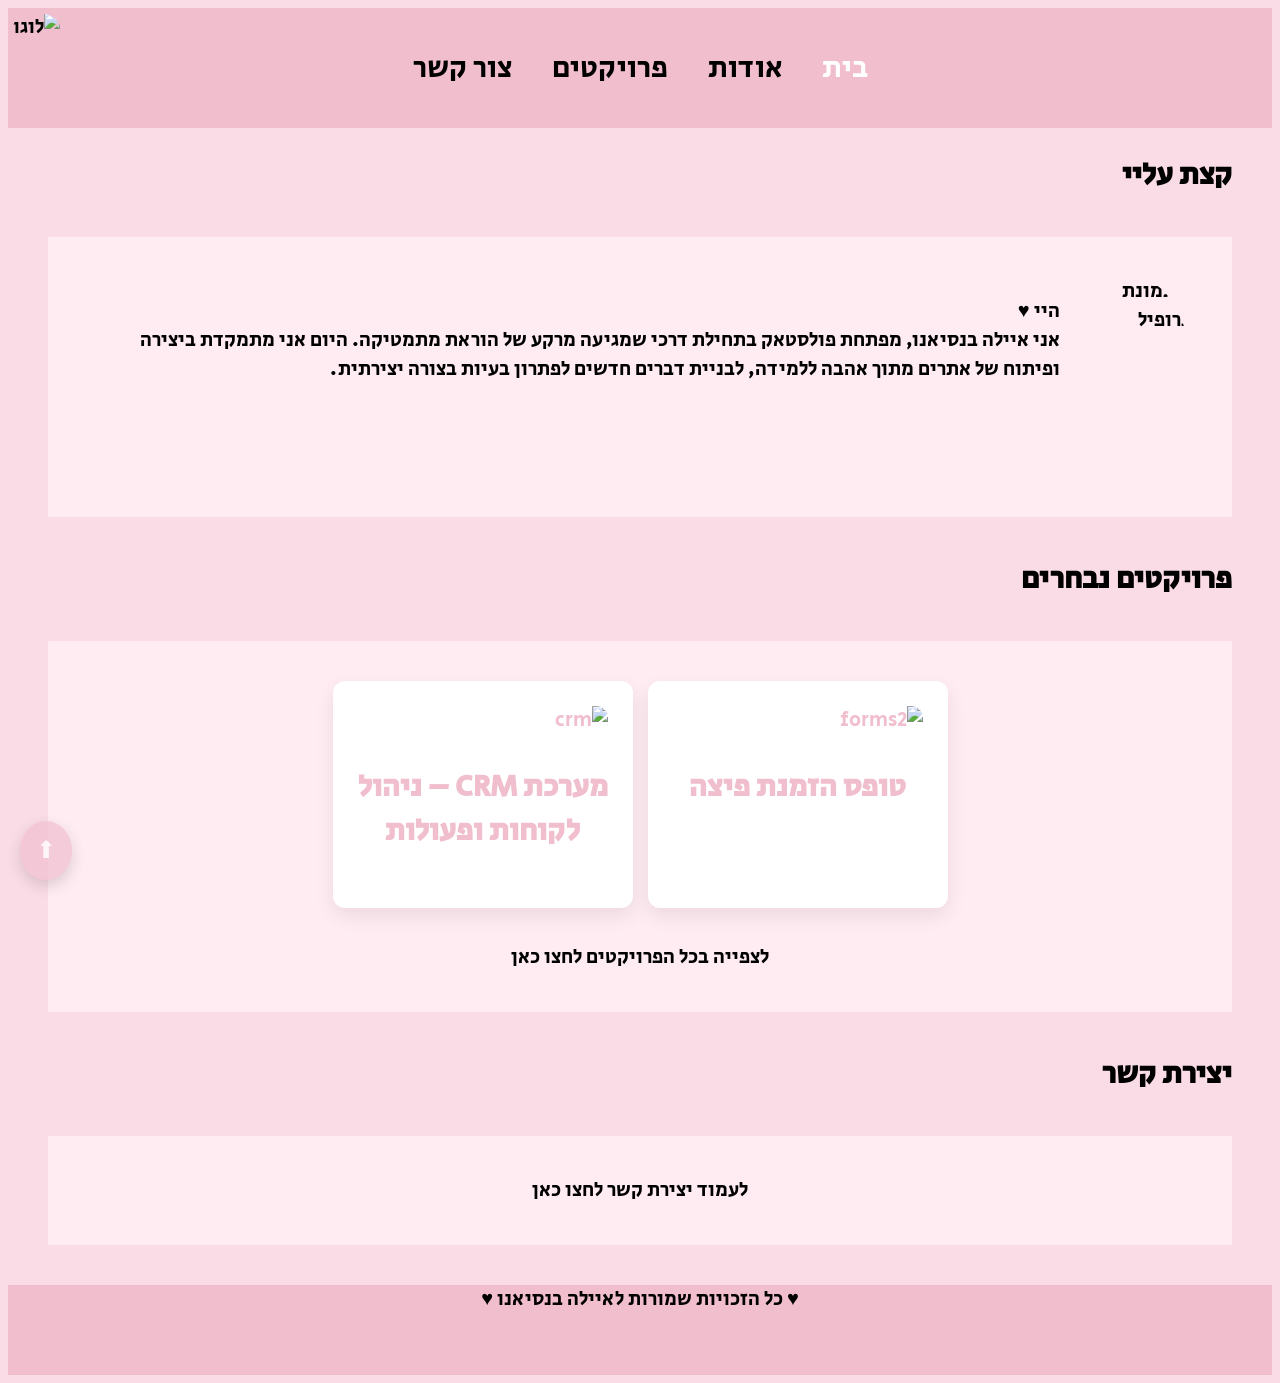
==== practice/index.html @ 22125633 "project" ====
<!DOCTYPE html>
<html lang="en">
<head>
    <meta charset="UTF-8">
    <meta name="viewport" content="width=device-width, initial-scale=1.0">
    <title>portfolio</title>
    <link rel="stylesheet" href="style.css">
</head>
<body id="top">
    <header>
        <input type="checkbox" id="menu-toggle">
        <label for="menu-toggle" class="menu-icon">☰</label>

        <nav class="main-nav">
            <ul>
                <li><a href="http://127.0.0.1:5500/practice/index.html" class="Current-page">בית</a></li>
                <li><a href="http://127.0.0.1:5500/practice/aboutpage.html">אודות</a></li>
                <li><a href="http://127.0.0.1:5500/practice/projectspage.html">פרויקטים</a></li>
                <li><a href="http://127.0.0.1:5500/practice/contactpage.html">צור קשר</a></li>
            </ul>
        </nav>
        <div class="logo">
            <img src="./media/logo.png" alt="לוגו">
        </div>
    </header>

    <main>

        <section>
            <h2>קצת עליי</h2>
            <div class="about-section section ">
                <img src="./media/logo.png" alt="תמונת פרופיל"> 
                <p>
                היי ♥
                <br>
                אני איילה בנסיאנו, 
                מפתחת פולסטאק בתחילת דרכי שמגיעה מרקע של הוראת מתמטיקה. 
                היום אני מתמקדת ביצירה ופיתוח של אתרים 
                מתוך אהבה ללמידה, לבניית דברים חדשים לפתרון בעיות בצורה יצירתית.
                </p>
            </div>
        </section>

        <section>
            <h2>פרויקטים נבחרים</h2>
            <div class="projects-section section">
                <div class="project-card">
                <a href="http://127.0.0.1:5500/lessons/lesson3/forms.html">
                    <img src="./media/forms2.JPG" alt="forms2">
                    <h3>טופס הזמנת פיצה</h3>
                </a>
                </div>

                <div class="project-card">
                <a href="http://127.0.0.1:5500/lessons/lesson9/crm.html">
                        <img src="./media/crm.JPG" alt="crm">
                    <h3>מערכת CRM – ניהול לקוחות ופעולות</h3>
                </a>
                </div>

                <a href="http://127.0.0.1:5500/practice/projectspage.html" class="link-to-projectspage">לצפייה בכל הפרויקטים לחצו כאן</a>
            </div>
        </section>
        
        <section>
            <h2>יצירת קשר</h2>
            <div class="contact-section section">
                <a href="http://127.0.0.1:5500/practice/contactpage.html">לעמוד יצירת קשר לחצו כאן</a>
            </div>
        </section>
    </main>
  

<footer>
        <p>♥ כל הזכויות שמורות לאיילה בנסיאנו ♥
        </p>
</footer>

<a href="#top" class="back-to-top">⬆</a>

</body>
</html>
---- practice/style.css ----
@import url('https://fonts.googleapis.com/css2?family=Secular+One&display=swap');

html {
    scroll-behavior: smooth;
}

body {
    direction: rtl;
    background-color: rgb(250, 220, 230);
    color: black;
    font-size: 20px;
    font-family: "Secular One", sans-serif;
}

a {
    text-decoration: none;
    color: black;
    font-size: 20px;
}

header {
    display: flex;
    justify-content: center; 
    align-items: center;
    position: relative;
    height: 120px;
    background-color: rgb(240, 190, 205);
}

nav ul {
    display: flex;
    gap: 40px;
    list-style: none;
    margin: 0;
    padding: 0;
}

nav a {
    font-size: 30px;
}

.Current-page {
    color: white;
}

.logo {
    position: absolute;
    left: 5px;
    top: 5px;
}

.logo img {
    width: 110px;
    border-radius: 50%;
}

#menu-toggle {
    display: none;
}

.menu-icon {
    display: none;
    user-select: none;

}

.main-nav ul {
    list-style: none;
    display: flex;
    gap: 40px;
    justify-content: center;
}

h1 {
    font-size: 40px;
    text-align: center;
    padding-top: 40px;
}

h2 {
    font-size: 30px;
    margin-right: 40px;
}

h3 {
    font-size: 30px;
    text-align: center;

}

h4 {
    font-size: 28px;
}

.about-section {
    display: flex;
    justify-content: center;
    gap: 15px;
    background-color: rgb(255, 235, 242);
    padding: 40px;
    margin: 40px;
}
.about-section img {
    width: 200px;
    height: 200px;
    border-radius: 50%;
}

.skills-section {
    display: flex;
    flex-wrap: wrap;
    justify-content: center;
    gap: 40px;
    background-color: rgb(255, 235, 242);
    padding: 40px;
    margin: 40px;
}

.skill-card {
    width: 250px;
    background-color: white;
    padding: 25px;
    border-radius: 12px;
    box-shadow: 0 8px 20px rgba(0,0,0,0.08);
}

.skill-card:hover {
    transform: translateY(-5px);
    box-shadow: 0 12px 28px rgba(0,0,0,0.15);
}

.skill-card h3 {
    margin-bottom: 10px;
    color: rgb(240, 190, 205);
}

.skill-card li {
    font-size: 16px;
}

.projects-section {
    display: flex;
    flex-wrap: wrap;
    justify-content: center;
    gap: 15px;
    background-color: rgb(255, 235, 242);
    padding: 40px;
    margin: 40px;
}

.project-card {
    width: 250px;
    background-color: white;
    padding: 25px;
    border-radius: 12px;
    box-shadow: 0 8px 20px rgba(0,0,0,0.08);
}

.project-card:hover {
    transform: translateY(-5px);
    box-shadow: 0 12px 28px rgba(0,0,0,0.15);
}

.project-card img {
    width: 100%;
    height: 250px;
    border-radius: 12px;
}

.project-card a {
    margin-bottom: 10px;
    color: rgb(240, 190, 205); 
}

.link-to-projectspage {
    width: 100%;
    text-align: center;
    margin-top: 20px;
}

.contact-section {
    background-color: rgb(255, 235, 242);
    padding: 40px;
    margin: 40px;
    text-align: center;
}

.contact-form {
    border: 5px dashed rgb(240, 190, 205);
    width: 400px;
    max-width: 90%;
    margin: 0 auto;
    margin-top: 40px;
    padding: 70px 10px;
    background-color: rgb(255, 241, 246);
    color: rgb(240, 190, 205);
}

.contact-form input ,.contact-form textarea {
    width: 60%;
    border-radius: 4px;
    margin: 10px 0;
    padding: 10px;
    border: 3px solid rgb(240, 190, 205);
    font-size: 16px;
    box-sizing: border-box;
    font-family: "Secular One", sans-serif;
}

button {
    width: 20%;
    font-size: 18px;
    padding: 8px;
    background-color: rgb(240, 190, 205);
    color: white;
    border: 0;
    border-radius: 5px;
}

.contact-icons {
    list-style: none;
    display: flex;
    justify-content: center;
    gap: 30px;
    padding: 30px 0;
}

footer {
    height: 90px;
    width: 100%;
    background-color: rgb(240, 190, 205);
    color: black;
    text-align: center;
    font-size: 20px;
}

.back-to-top {
    position: fixed;
    bottom: 20px;
    left: 20px;
    background-color: rgb(240, 190, 205);
    color: white;
    padding: 12px 16px;
    border-radius: 50%;
    text-decoration: none;
    font-size: 24px;
    box-shadow: 0 6px 16px rgba(0,0,0,0.2);
    opacity: 0.7;
    transition: background-color 0.3s, transform 0.3s, opacity 0.3s;
    z-index: 1000;
}

.back-to-top:hover {
    background-color: rgb(220, 160, 185);
    transform: translateY(-3px);
    opacity: 1;
}


@media (max-width: 768px) {

.menu-icon {
    display: block;
    font-size: 30px;
    cursor: pointer;
    position: absolute;
    right: 20px;
    top: 20px;
    z-index: 1001;
}

.main-nav {
    position: fixed;
    top: 0;
    right: -250px;
    width: 250px;
    height: 100vh;
    background-color: rgb(240, 190, 205);
    transition: right 0.3s ease;
}

.main-nav ul {
    flex-direction: column;
    padding: 80px 20px;
    gap: 25px;
}

#menu-toggle:checked + .menu-icon + .main-nav {
    right: 0;
}

.section {
    margin-left: 0;
    margin-right: 0;
}

h1,h2 {
    margin-right: 0;
    text-align: center;
}

.about-section {
    flex-wrap: wrap;
}
}
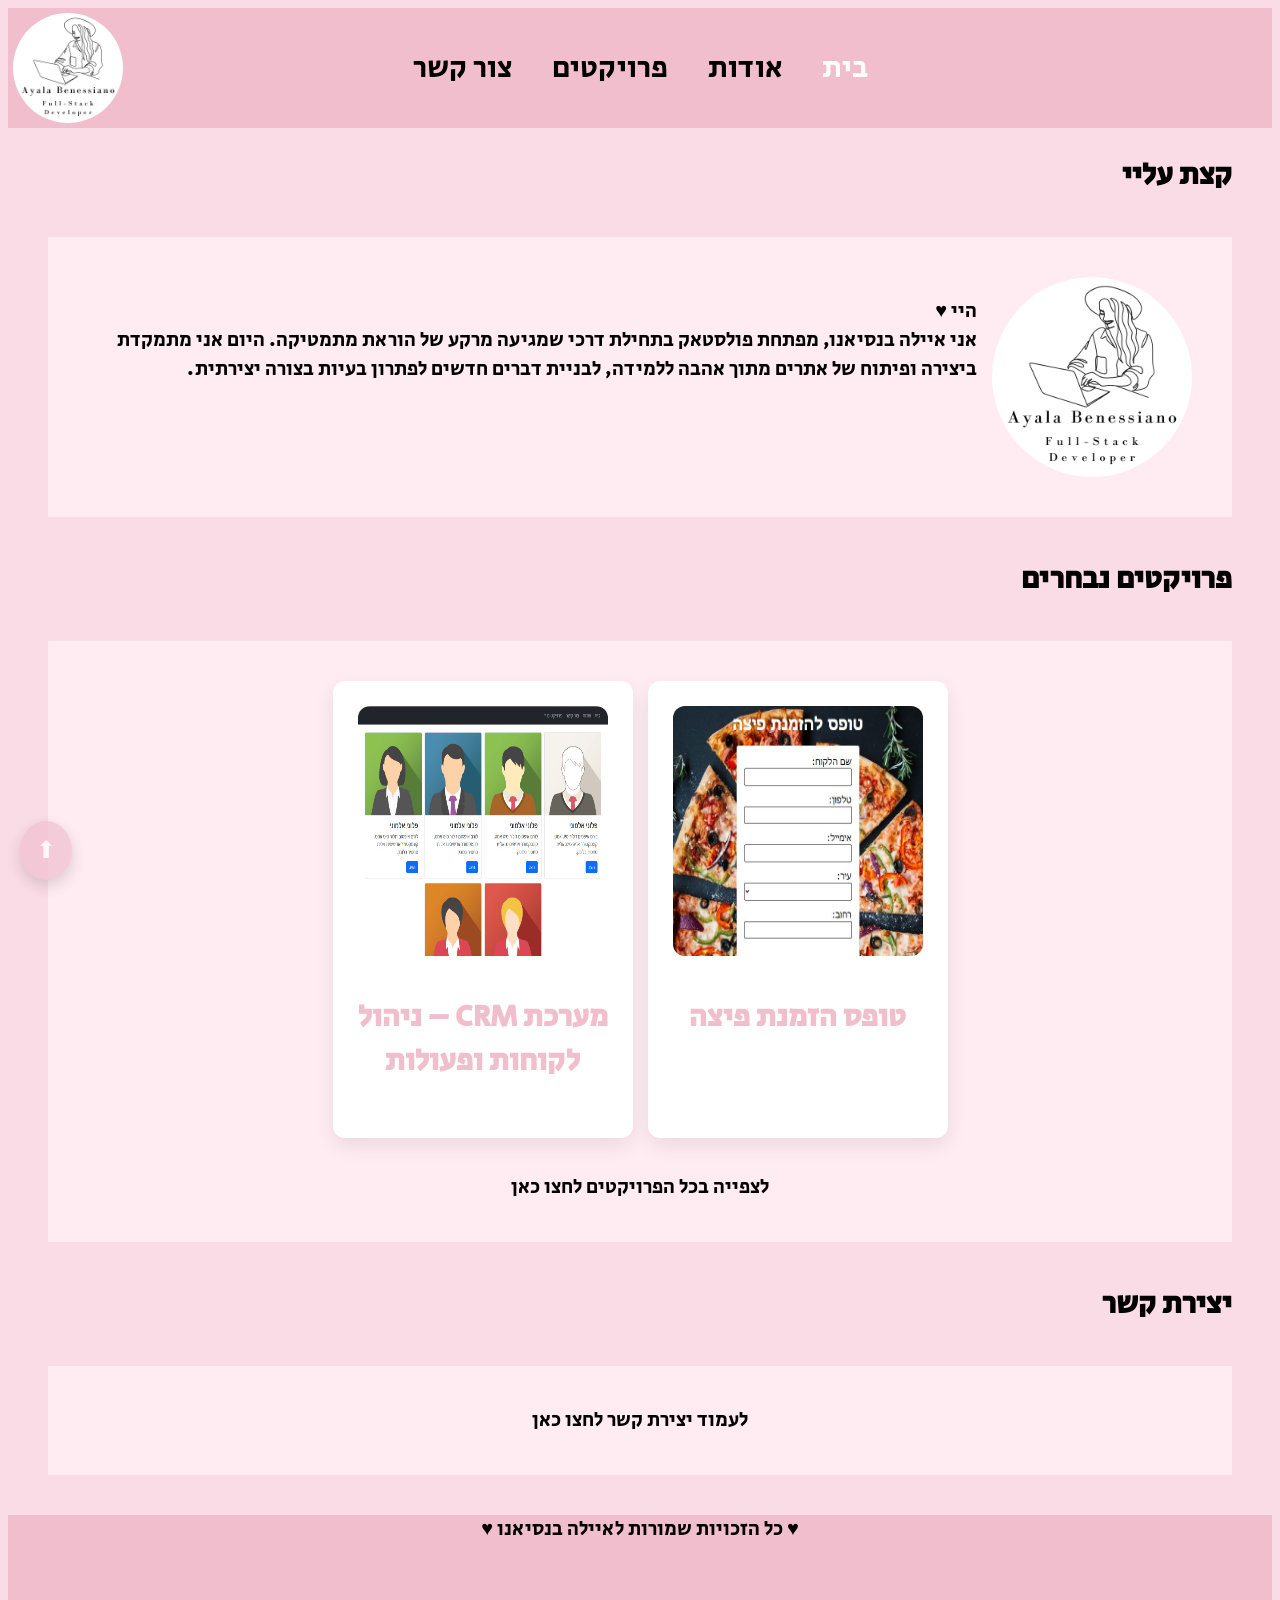
==== commit 8a0891e5: "project" ====
--- a/practice/index.html
+++ b/practice/index.html
@@ -14,10 +14,10 @@
 
         <nav class="main-nav">
             <ul>
-                <li><a href="http://127.0.0.1:5500/practice/index.html" class="Current-page">בית</a></li>
-                <li><a href="http://127.0.0.1:5500/practice/aboutpage.html">אודות</a></li>
-                <li><a href="http://127.0.0.1:5500/practice/projectspage.html">פרויקטים</a></li>
-                <li><a href="http://127.0.0.1:5500/practice/contactpage.html">צור קשר</a></li>
+                <li><a href="index.html" class="Current-page">בית</a></li>
+                <li><a href="aboutpage.html">אודות</a></li>
+                <li><a href="projectspage.html">פרויקטים</a></li>
+                <li><a href="contactpage.html">צור קשר</a></li>
             </ul>
         </nav>
         <div class="logo">
@@ -46,27 +46,27 @@
             <h2>פרויקטים נבחרים</h2>
             <div class="projects-section section">
                 <div class="project-card">
-                <a href="http://127.0.0.1:5500/lessons/lesson3/forms.html">
+                <a>
                     <img src="./media/forms2.JPG" alt="forms2">
                     <h3>טופס הזמנת פיצה</h3>
                 </a>
                 </div>
 
                 <div class="project-card">
-                <a href="http://127.0.0.1:5500/lessons/lesson9/crm.html">
+                <a >
                         <img src="./media/crm.JPG" alt="crm">
                     <h3>מערכת CRM – ניהול לקוחות ופעולות</h3>
                 </a>
                 </div>
 
-                <a href="http://127.0.0.1:5500/practice/projectspage.html" class="link-to-projectspage">לצפייה בכל הפרויקטים לחצו כאן</a>
+                <a href="projectspage.html" class="link-to-projectspage">לצפייה בכל הפרויקטים לחצו כאן</a>
             </div>
         </section>
         
         <section>
             <h2>יצירת קשר</h2>
             <div class="contact-section section">
-                <a href="http://127.0.0.1:5500/practice/contactpage.html">לעמוד יצירת קשר לחצו כאן</a>
+                <a href="contactpage.html">לעמוד יצירת קשר לחצו כאן</a>
             </div>
         </section>
     </main>
